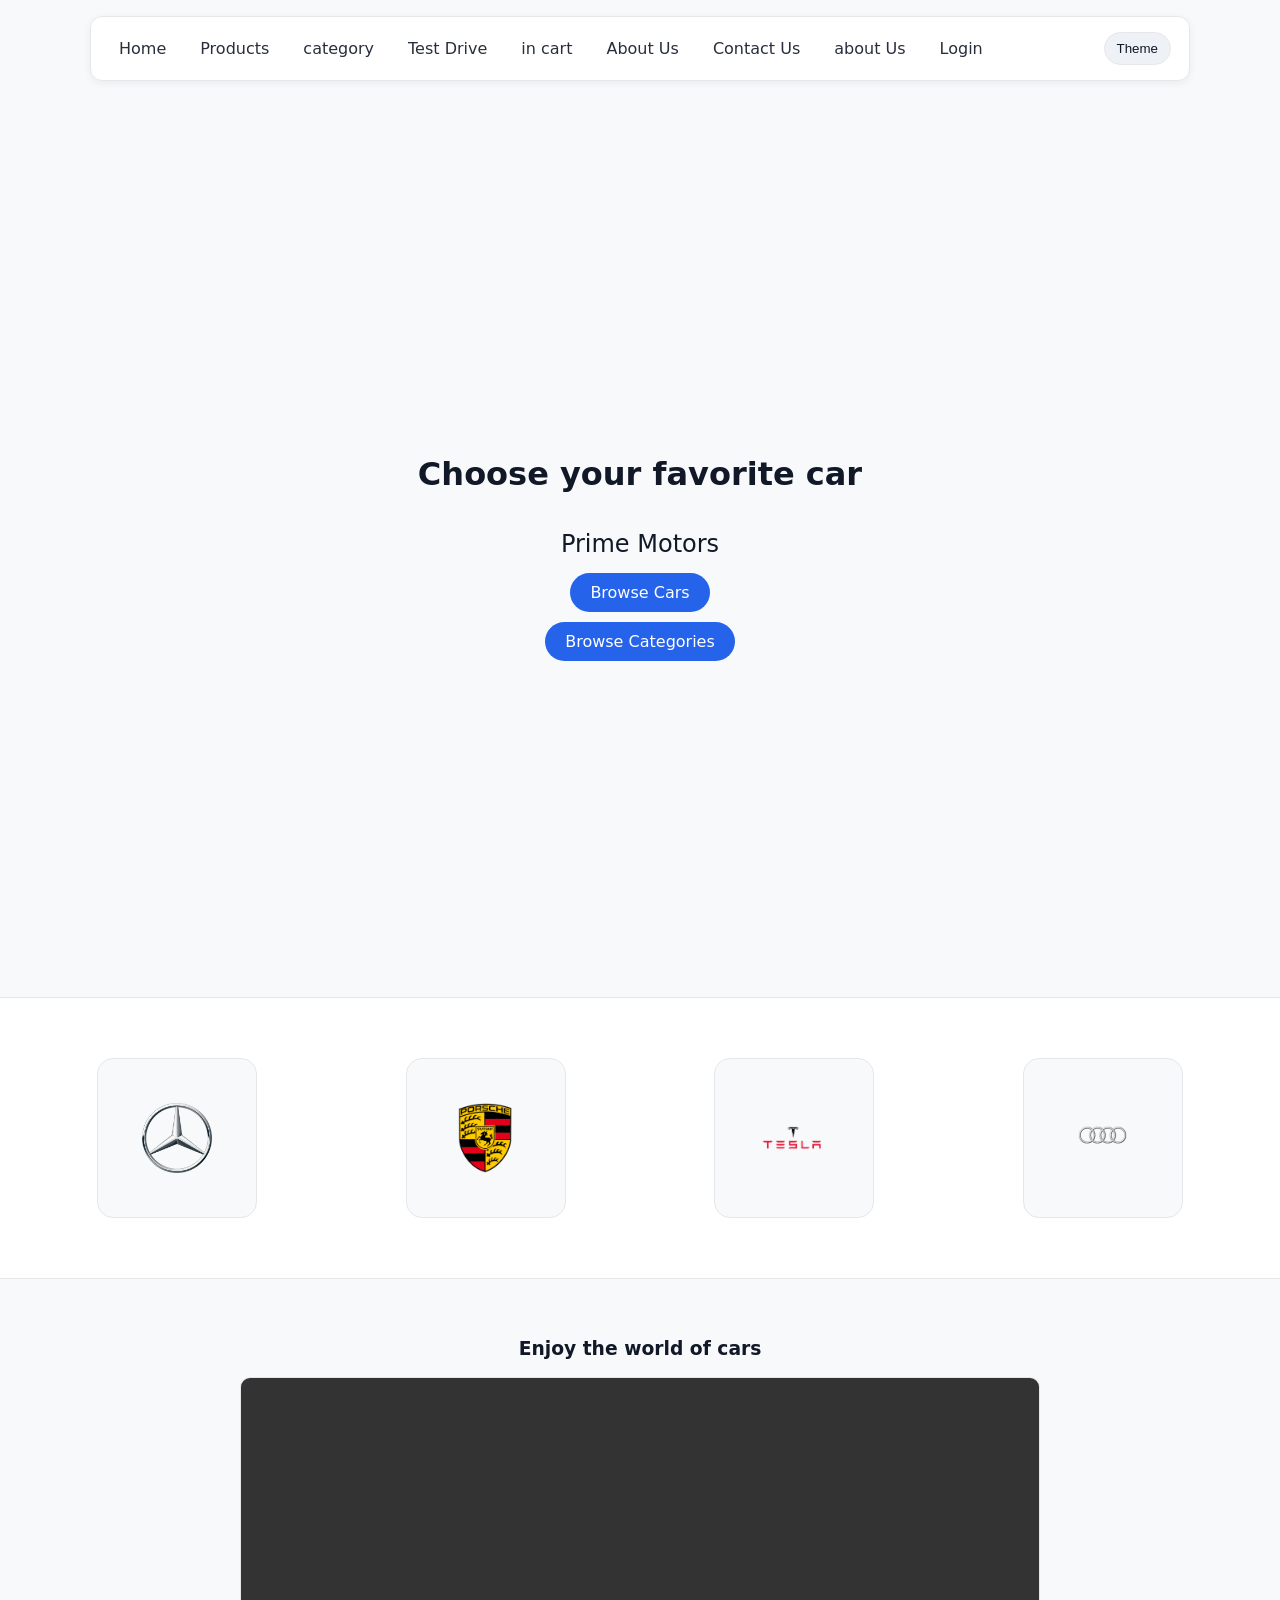
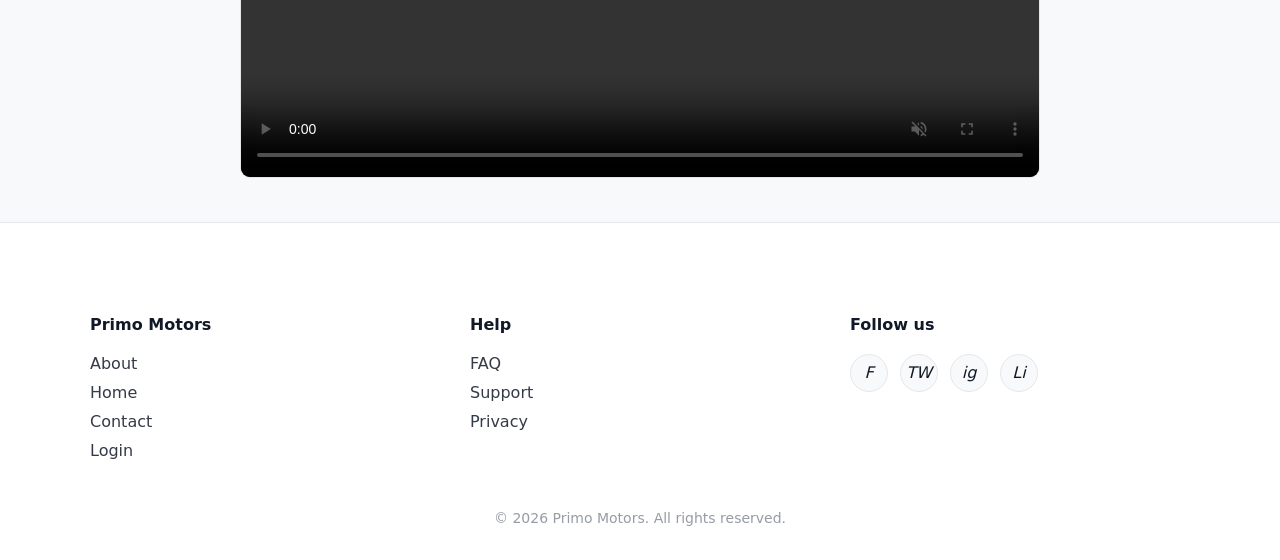
==== index.html @ f64c8f95 "uploaded IT project" ====
<!DOCTYPE html>
<html lang="en" dir="ltr">

<head>
    <meta charset="UTF-8">
    <meta name="viewport" content="width=device-width, initial-scale=1.0">
    <title>Primo Motors</title>


    <link id="themeStylesheet" rel="stylesheet" href="css/themes/light/theme.css">
    <link rel="stylesheet" href="css/base.css">
    <link rel="stylesheet" href="css/nav.css">
    <link rel="stylesheet" href="css/home.css">

</head>

<body class="nav-top">

    <header>
        <button class="menu-toggle" type="button" >☰</button>

            <nav class="navbar">
                <div class="nav-container">
                    <ul class="nav-links">
                        <li><a href="index.html">Home</a></li>
                        <li><a href="Cars.html" class="active">Products</a></li>
                        <li><a href="category.html">category</a></li>
                        <li><a href="test_drive.html">Test Drive</a></li>
                        <li><a href="cart.html">in cart</a></li>
                        <li><a href="about.html">About Us</a></li>
                        <li><a href="contact.html"> Contact Us</a></li>
                        <li><a href="about.html">about Us</a></li>
                        <li class="login"><a href="login.html" class="login"> Login</a></li>
                    </ul>
                <button type="button" class="theme-toggle" >Theme</button>
                <button id="logout" onclick="logout()">Logout</button>

            </div>
        </nav>
    </header>

    <section class="hero">
        <h4 class="user" style="display: none;"></h4>
        <h1>Choose your favorite car</h1>
        <h2>Prime Motors</h2>

        <a href="Cars.html" class="btn">Browse Cars</a>
        <a href="category.html" class="btn">Browse Categories</a>
    </section>

    <section class="brands">
        <div class="brand-logo">

                <img src="images/logos/mercedes.png" alt="Mercedes">
        </div>

        <div class="brand-logo">
                <img src="images/logos/porsche.png" alt="Porsche">
        </div>

        <div class="brand-logo">
                <img src="images/logos/tesla.png" alt="Tesla">
        </div>

        <div class="brand-logo">
                <img src="images/logos/audi.png " alt="Audi">
        </div>
    </section>

    <section class="video-section">
        <h3>Enjoy the world of cars</h3>

        <div class="video-wrapper">
            <video controls autoplay muted loop>
                <source src="Introducing Ultra Red _ Tesla.mp4" type="video/mp4">
            </video>
        </div>
    </section>

    <footer class="footer">
        <div class="container">
            <div class="footer-grid">

                <div class="footer-col">
                    <h4>Primo Motors</h4>
                    <ul>
                        <li><a href="about.html">About</a></li>
                        <li><a href="index.html">Home</a></li>
                        <li><a href="contact.html">Contact</a></li>
                        <li><a href="login.html">Login</a></li>
                    </ul>
                </div>

                <div class="footer-col">
                    <h4>Help</h4>
                    <ul>
                        <li><a href="#">FAQ</a></li>
                        <li><a href="#">Support</a></li>
                        <li><a href="#">Privacy</a></li>
                    </ul>
                </div>

                <div class="footer-col">
                    <h4>Follow us</h4>
                    <div class="social-links">
                        <a href="#"><i >F</i></a>
                        <a href="#"><i >TW</i></a>
                        <a href="#"><i >ig</i></a>
                        <a href="#"><i >Li</i></a>
                    </div>
                </div>

            </div>

            <div class="footer-bottom">
                <p>© 2026 Primo Motors. All rights reserved.</p>
            </div>
        </div>
    </footer>

    <script src="theme.js"></script>
    <script src="user.js"></script>
</body>
</html>
---- css/themes/light/theme.css ----
:root {
    /* Backgrounds */
    --bg: #f8f9fb;
    --surface: #ffffff;
    --surface-2: #eef1f6;

    /* Brand */
    --primary: #2563eb;
    --primary-hover: #1d4ed8;

    /* Text */
    --text: #111827;
    --text-muted: #6b7280;

    /* UI */
    --border: #e5e7eb;
    --shadow-sm: 0 2px 8px rgba(0, 0, 0, 0.06);
    --shadow-md: 0 6px 18px rgba(0, 0, 0, 0.1);

    /* Radius */
    --radius-sm: 6px;
    --radius-md: 12px;
    --radius-lg: 18px;

    /* Spacing */
    --space-1: 4px;
    --space-2: 8px;
    --space-3: 12px;
    --space-4: 16px;
    --space-5: 24px;
    --space-6: 32px;
}
---- css/base.css ----
*{
    box-sizing: border-box;
}

html, body{
    height: 100%;
}
a{
    text-decoration: none;
    color: inherit;
}




body {
    margin: 0;
    font-family: "Poppins", system-ui, -apple-system, Segoe UI, Roboto, Arial, sans-serif;
    background: var(--bg);
    color: var(--text);
}


header nav {
    width: min(1100px, 92vw);
    margin: 16px auto;
    padding: 14px 18px;
    background: var(--surface);
    border: 1px solid var(--border);
    border-radius: var(--radius-md);
    box-shadow: var(--shadow-sm);
}

header nav ul {
    list-style: none;
    display: flex;
    flex-wrap: wrap;
    gap: 14px;
    align-items: center;
    justify-content: center;
    margin: 0;
    padding: 0;
}

header nav a {
    padding: 8px 10px;
    border-radius: 10px;
    color: var(--text);
    opacity: 0.9;
    transition: 0.2s ease;
}

header nav a:hover {
    background: var(--surface-2);
    opacity: 1;
}

.theme-toggle,nav button {
    margin-inline-start: 10px;
    border: 1px solid var(--border);
    background: var(--surface-2);
    color: var(--text);
    border-radius: 999px;
    padding: 8px 12px;
    cursor: pointer;
    transition: transform 0.2s ease, background 0.2s ease;
}

.theme-toggle:hover , nav button:hover{
    transform: translateY(-1px);
    background: var(--surface);
}


/* Unified navbar (top/sidebar) */
.menu-toggle{
    position: fixed;
    top: 14px;
    right: 14px;
    z-index: 1001;
    width: 44px;
    height: 44px;
    border-radius: 12px;
    border: 1px solid var(--border);
    background: var(--surface);
    color: var(--text);
    cursor: pointer;
    box-shadow: var(--shadow-sm);
    display: none;
}

/* ================================= */

.nav-container{
    display: flex;
    align-items: center;
    justify-content: space-between;
    gap: 16px;
}

.nav-links{
    list-style: none;
    display: flex;
    flex-wrap: wrap;
    gap: 14px;
    align-items: center;
    justify-content: center;
    margin: 0;
    padding: 0;
}

.nav-links a{
    padding: 8px 10px;
    border-radius: 10px;
    color: var(--text);
    opacity: 0.9;
    transition: 0.2s ease;
    display: inline-block;
}

.nav-links a:hover{
    background: var(--surface-2);
    opacity: 1;
}

/* Dark theme == sidebar */
body.nav-sidebar .menu-toggle{
    display: flex;
    align-items: center;
    justify-content: center;
}

body.nav-sidebar .navbar{
    position: fixed;
    top: 0;
    right: 0;
    height: 100vh;
    width: 260px;
    margin: 0;
    border-radius: 0;
    border-left: 1px solid var(--border);
    border-top: 0;
    border-right: 0;
    border-bottom: 0;
    transform: translateX(100%);
    transition: transform 0.5s ease-out;
    z-index: 1000;
}

body.nav-sidebar.sidebar-open .navbar{
    transform: translateX(0);
}



body.nav-sidebar .nav-container{
    height: 100%;
    flex-direction: column;
    align-items: stretch;
    justify-content: flex-start;
    padding: 18px;
}

body.nav-sidebar .nav-links{
    flex-direction: column;
    align-items: stretch;
    justify-content: flex-start;
    gap: 10px;
}

body.nav-sidebar .nav-links a{
    width: 100%;
}

body.nav-top nav{
    position: sticky;
    top: 12px;
    z-index: 900;
}
---- css/home.css ----
/* Home page sections (navbar handled by css/site.css) */

.hero {
    height: 100vh;

    display: flex;
    flex-direction: column;
    justify-content: center;
    align-items: center;

    text-align: center;
    background: url("https://images.pexels.com/photos/112460/pexels-photo-112460.jpeg") center/cover;
}

.hero h1 {
    font-size: 2rem;
}

.hero h2 {
    font-size: 1.5rem;
    font-weight: 300;
    margin: 10px 0;
}

.btn {
    background: var(--primary);
    color: white;
    padding: 10px 20px;
    border-radius: 20px;
    border: none;
    cursor: pointer;
    margin: 5px;
    text-decoration: none;
    transition: 0.2s ease;
    display: inline-block;
}

.btn:hover {
    transform: translateY(-1px);
    background: var(--primary-hover);
}

.brands {
    display: grid;
    grid-template-columns: repeat(auto-fit, minmax(160px, 1fr));
    gap: 35px;
    padding: 60px 40px;
    justify-items: center;
    align-items: center;
    background: var(--surface);
    border-top: 1px solid var(--border);
    border-bottom: 1px solid var(--border);
}

.brand-logo {
    width: 160px;
    height: 160px;
    display: flex;
    justify-content: center;
    align-items: center;
    background: var(--bg);
    border: 1px solid var(--border);
    border-radius: 16px;
    padding: 20px;
    transition: all 0.25s ease;
}

.brand-logo img {
    width: 70px;
    height: 70px;
    object-fit: contain;
}

.brand-logo:hover {
    transform: translateY(-6px);
    box-shadow: var(--shadow-md);
}

.video-section {
    text-align: center;
    padding: 40px;
}

.video-wrapper video {
    width: 80%;
    max-width: 800px;
    border-radius: 10px;
    border: 1px solid var(--border);
}

.footer {
    background: var(--surface);
    color: var(--text);
    padding: 70px 20px 20px;
    border-top: 1px solid var(--border);
}

.footer .container {
    max-width: 1100px;
    margin: auto;
}

.footer-grid {
    display: grid;
    grid-template-columns: repeat(auto-fit, minmax(200px, 1fr));
    gap: 40px;
}

.footer-col h4 {
    margin-bottom: 20px;
    position: relative;
}

.footer-col ul {
    list-style: none;
    padding: 0;
    margin: 0;
}

.footer-col ul li {
    margin: 10px 0;
}

.footer-col ul li a {
    color: var(--text);
    opacity: 0.85;
    transition: 0.2s ease;
}

.footer-col ul li a:hover {
    opacity: 1;
}

.social-links {
    display: flex;
    gap: 12px;
}

.social-links a {
    width: 38px;
    height: 38px;
    display: flex;
    align-items: center;
    justify-content: center;
    border-radius: 50%;
    background: var(--bg);
    color: var(--text);
    text-decoration: none;
    border: 1px solid var(--border);
    transition: 0.2s ease;
}

.social-links a:hover {
    background: var(--surface-2);
    transform: translateY(-2px);
}

.footer-bottom {
    margin-top: 40px;
    text-align: center;
    font-size: 14px;
    opacity: 0.7;
    color: var(--text-muted);
}

.user {
    color: white;
    font-weight: bold;
    font-size: 2rem;
}
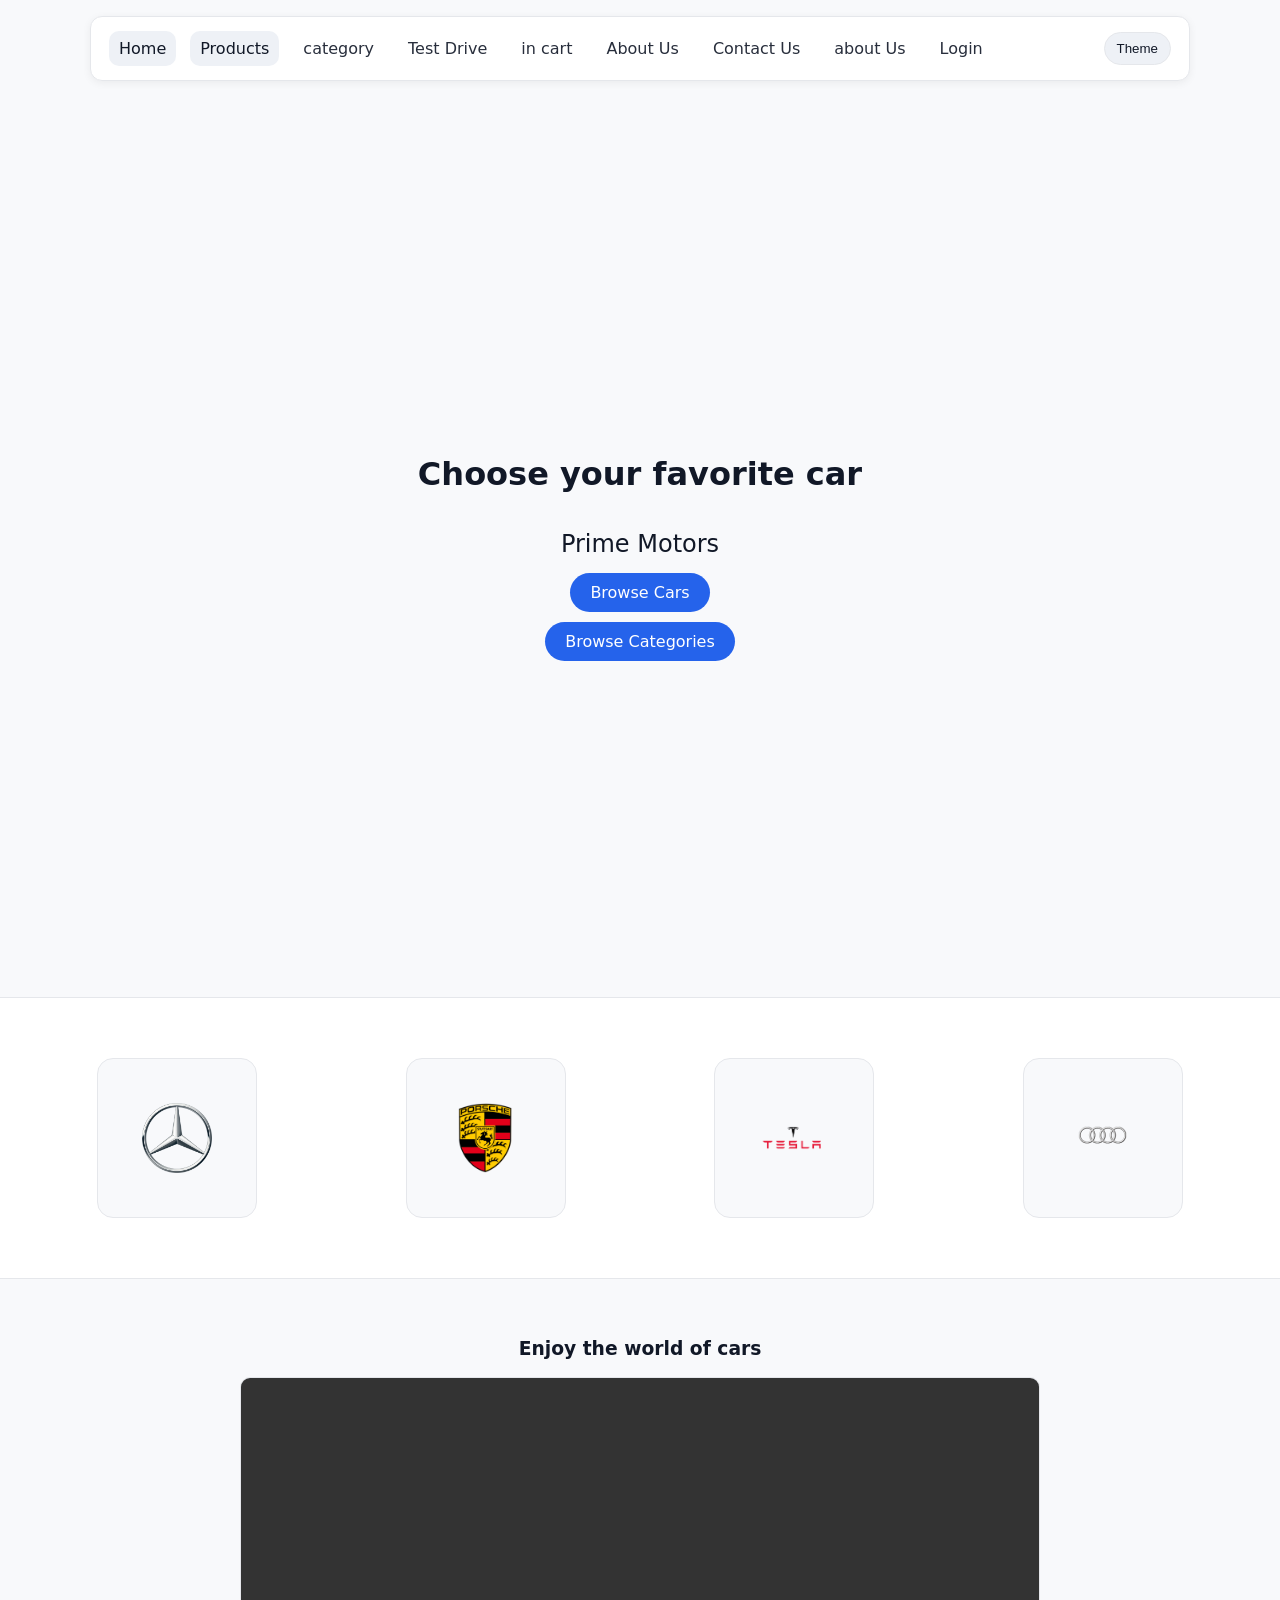
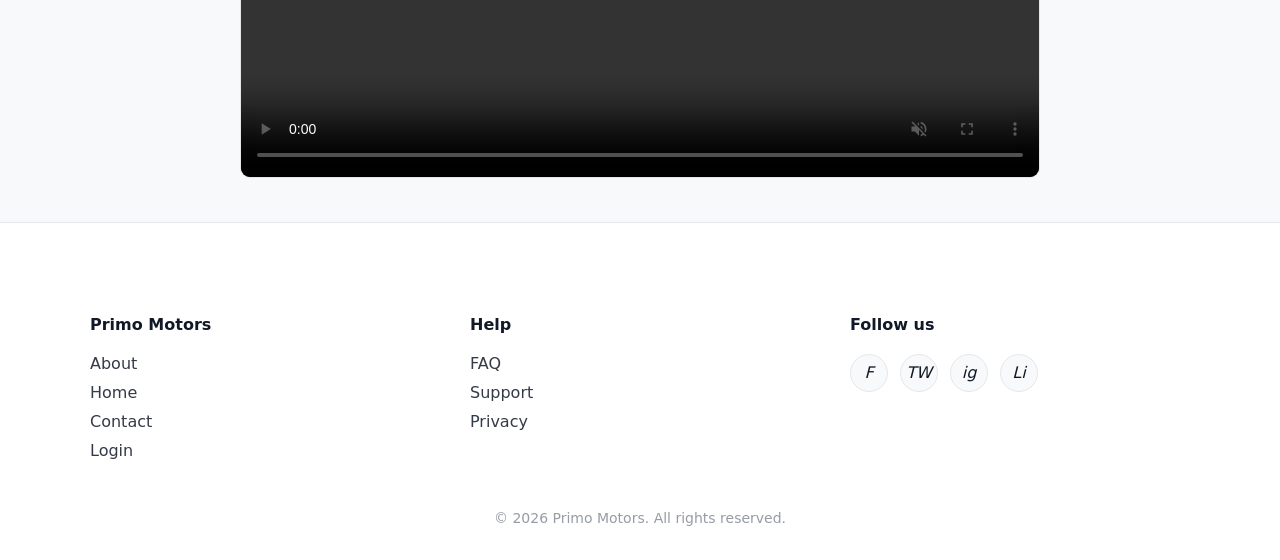
==== commit 24eff64b: "edits and refactoring" ====
--- a/index.html
+++ b/index.html
@@ -22,7 +22,7 @@
             <nav class="navbar">
                 <div class="nav-container">
                     <ul class="nav-links">
-                        <li><a href="index.html">Home</a></li>
+                        <li><a href="index.html" class="active">Home</a></li>
                         <li><a href="Cars.html" class="active">Products</a></li>
                         <li><a href="category.html">category</a></li>
                         <li><a href="test_drive.html">Test Drive</a></li>
--- a/css/base.css
+++ b/css/base.css
@@ -9,7 +9,6 @@
     text-decoration: none;
     color: inherit;
 }
-
 
 
 
@@ -42,18 +41,7 @@
     padding: 0;
 }
 
-header nav a {
-    padding: 8px 10px;
-    border-radius: 10px;
-    color: var(--text);
-    opacity: 0.9;
-    transition: 0.2s ease;
-}
 
-header nav a:hover {
-    background: var(--surface-2);
-    opacity: 1;
-}
 
 .theme-toggle,nav button {
     margin-inline-start: 10px;
@@ -72,7 +60,7 @@
 }
 
 
-/* Unified navbar (top/sidebar) */
+/* Menu toggle += */
 .menu-toggle{
     position: fixed;
     top: 14px;
@@ -89,7 +77,7 @@
     display: none;
 }
 
-/* ================================= */
+/* ------------------------------------- */
 
 .nav-container{
     display: flex;
@@ -123,53 +111,10 @@
     opacity: 1;
 }
 
-/* Dark theme == sidebar */
-body.nav-sidebar .menu-toggle{
-    display: flex;
-    align-items: center;
-    justify-content: center;
-}
 
-body.nav-sidebar .navbar{
-    position: fixed;
-    top: 0;
-    right: 0;
-    height: 100vh;
-    width: 260px;
-    margin: 0;
-    border-radius: 0;
-    border-left: 1px solid var(--border);
-    border-top: 0;
-    border-right: 0;
-    border-bottom: 0;
-    transform: translateX(100%);
-    transition: transform 0.5s ease-out;
-    z-index: 1000;
-}
-
-body.nav-sidebar.sidebar-open .navbar{
-    transform: translateX(0);
-}
-
-
-
-body.nav-sidebar .nav-container{
-    height: 100%;
-    flex-direction: column;
-    align-items: stretch;
-    justify-content: flex-start;
-    padding: 18px;
-}
-
-body.nav-sidebar .nav-links{
-    flex-direction: column;
-    align-items: stretch;
-    justify-content: flex-start;
-    gap: 10px;
-}
-
-body.nav-sidebar .nav-links a{
-    width: 100%;
+.nav-links .active{
+    background: var(--surface-2);
+    opacity: 1;
 }
 
 body.nav-top nav{
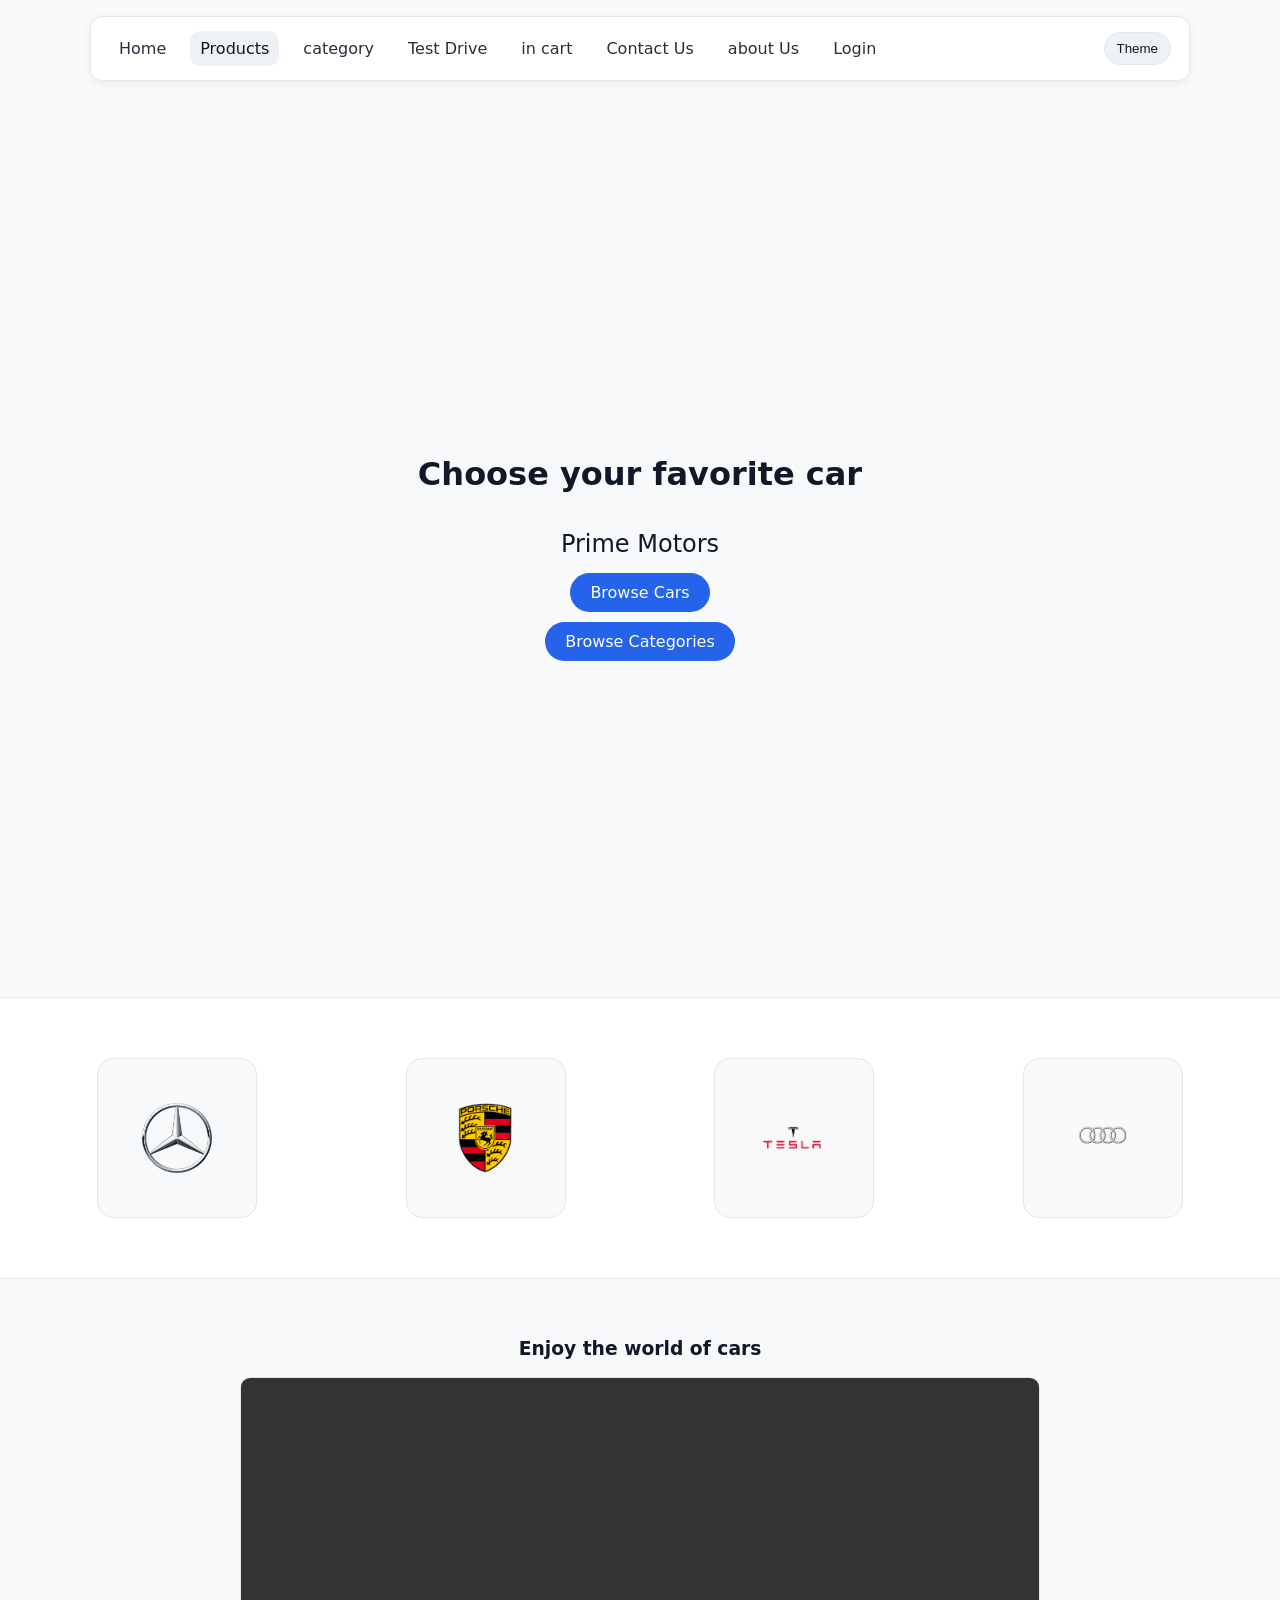
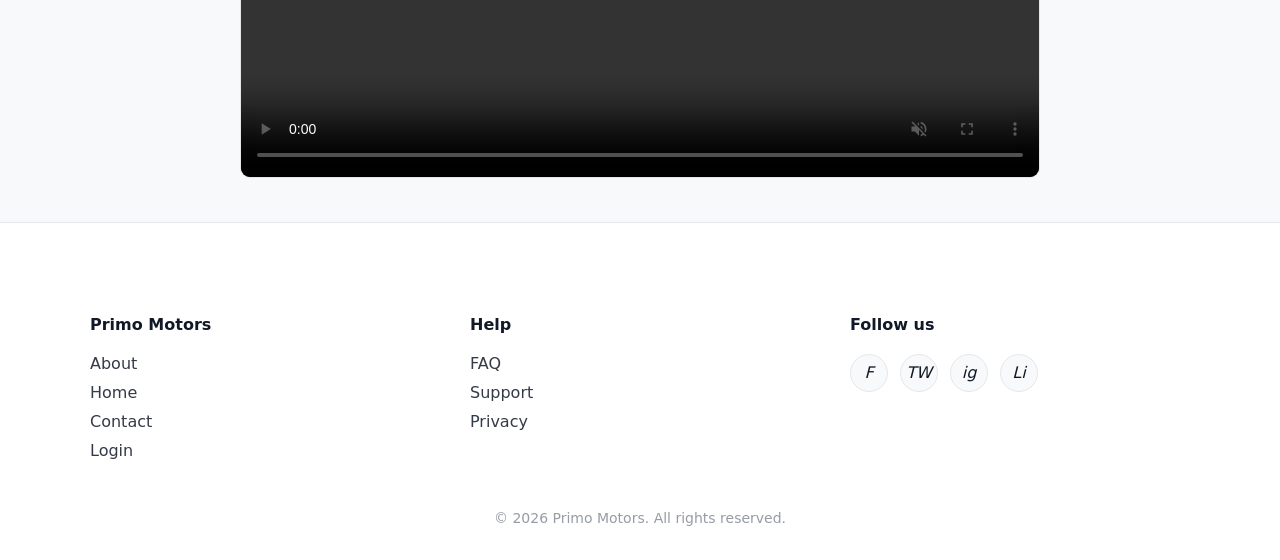
==== commit 9f7da7f7: "removed extra links" ====
--- a/index.html
+++ b/index.html
@@ -22,12 +22,11 @@
             <nav class="navbar">
                 <div class="nav-container">
                     <ul class="nav-links">
-                        <li><a href="index.html" class="active">Home</a></li>
+                        <li><a href="index.html">Home</a></li>
                         <li><a href="Cars.html" class="active">Products</a></li>
                         <li><a href="category.html">category</a></li>
                         <li><a href="test_drive.html">Test Drive</a></li>
                         <li><a href="cart.html">in cart</a></li>
-                        <li><a href="about.html">About Us</a></li>
                         <li><a href="contact.html"> Contact Us</a></li>
                         <li><a href="about.html">about Us</a></li>
                         <li class="login"><a href="login.html" class="login"> Login</a></li>
